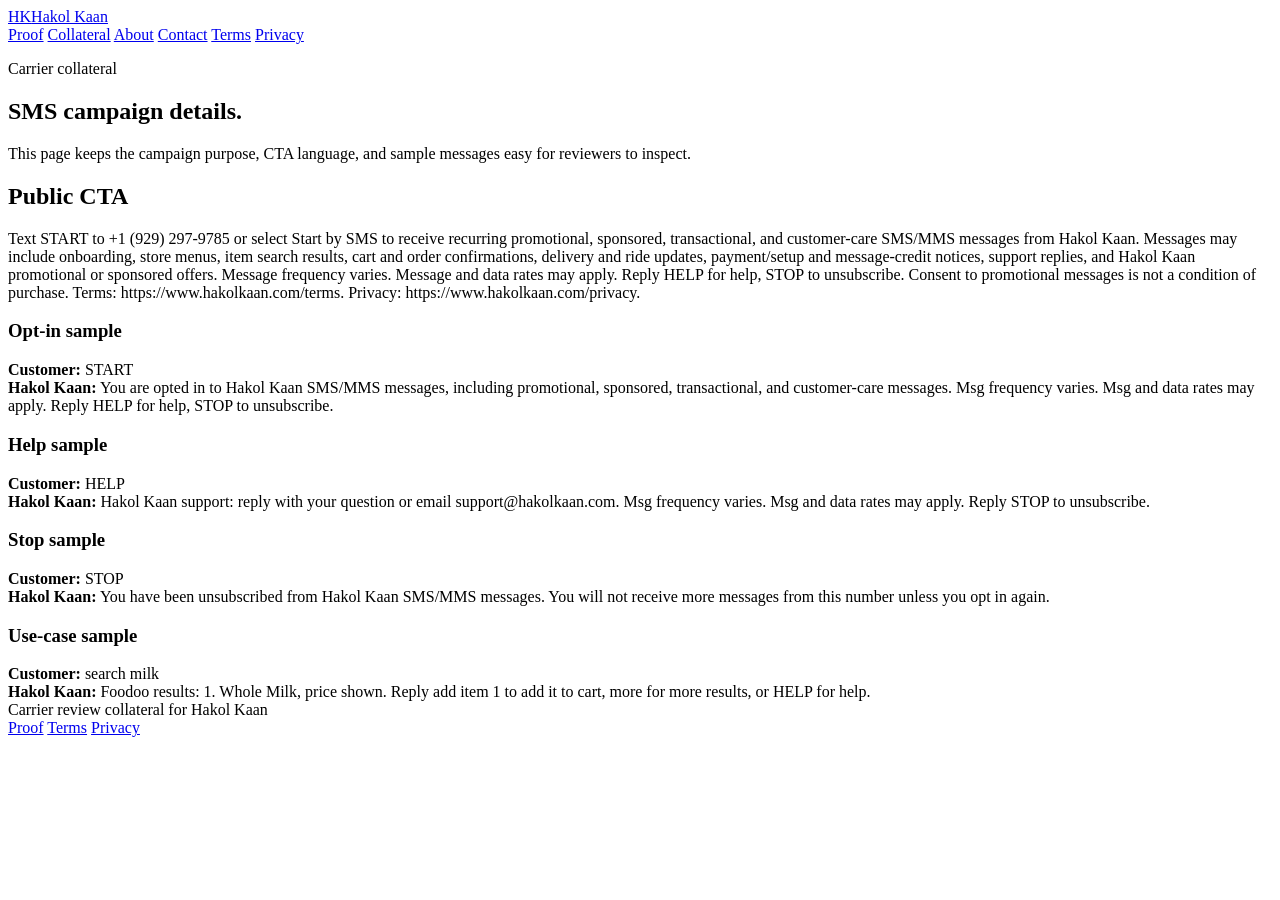
==== public/collateral/index.html @ 021a817e "Initial Hakol Kaan website" ====
<!doctype html>
<html lang="en">
<head>
  <meta charset="utf-8">
  <meta name="viewport" content="width=device-width, initial-scale=1">
  <title>Hakol Kaan Campaign Collateral</title>
  <meta name="description" content="SMS/MMS campaign collateral and consent language for Hakol Kaan.">
  <link rel="stylesheet" href="/assets/styles.css">
</head>
<body>
  <header class="site-header">
    <a class="brand" href="/"><span class="brand-mark">HK</span><span>Hakol Kaan</span></a>
    <nav class="nav" aria-label="Main navigation">
      <a href="/proof/">Proof</a>
      <a href="/collateral/">Collateral</a>
      <a href="/about/">About</a>
      <a href="/contact/">Contact</a>
      <a href="/terms/">Terms</a>
      <a href="/privacy/">Privacy</a>
    </nav>
  </header>

  <main class="page">
    <section class="page-title">
      <p class="kicker">Carrier collateral</p>
      <h1>SMS campaign details.</h1>
      <p class="lead">This page keeps the campaign purpose, CTA language, and sample messages easy for reviewers to inspect.</p>
    </section>

    <section class="section">
      <div class="legal-panel">
        <h2>Public CTA</h2>
        <p class="consent">
          Text START to +1 (929) 297-9785 or select Start by SMS to receive recurring promotional, sponsored, transactional, and customer-care SMS/MMS messages from Hakol Kaan. Messages may include onboarding, store menus, item search results, cart and order confirmations, delivery and ride updates, payment/setup and message-credit notices, support replies, and Hakol Kaan promotional or sponsored offers. Message frequency varies. Message and data rates may apply. Reply HELP for help, STOP to unsubscribe. Consent to promotional messages is not a condition of purchase. Terms: https://www.hakolkaan.com/terms. Privacy: https://www.hakolkaan.com/privacy.
        </p>
      </div>
    </section>

    <section class="section grid two">
      <article class="message-card">
        <h3>Opt-in sample</h3>
        <div class="bubble"><strong>Customer:</strong> START</div>
        <div class="bubble"><strong>Hakol Kaan:</strong> You are opted in to Hakol Kaan SMS/MMS messages, including promotional, sponsored, transactional, and customer-care messages. Msg frequency varies. Msg and data rates may apply. Reply HELP for help, STOP to unsubscribe.</div>
      </article>
      <article class="message-card">
        <h3>Help sample</h3>
        <div class="bubble"><strong>Customer:</strong> HELP</div>
        <div class="bubble"><strong>Hakol Kaan:</strong> Hakol Kaan support: reply with your question or email support@hakolkaan.com. Msg frequency varies. Msg and data rates may apply. Reply STOP to unsubscribe.</div>
      </article>
      <article class="message-card">
        <h3>Stop sample</h3>
        <div class="bubble"><strong>Customer:</strong> STOP</div>
        <div class="bubble"><strong>Hakol Kaan:</strong> You have been unsubscribed from Hakol Kaan SMS/MMS messages. You will not receive more messages from this number unless you opt in again.</div>
      </article>
      <article class="message-card">
        <h3>Use-case sample</h3>
        <div class="bubble"><strong>Customer:</strong> search milk</div>
        <div class="bubble"><strong>Hakol Kaan:</strong> Foodoo results: 1. Whole Milk, price shown. Reply add item 1 to add it to cart, more for more results, or HELP for help.</div>
      </article>
    </section>
  </main>

  <footer class="site-footer">
    <div class="footer-inner">
      <span>Carrier review collateral for Hakol Kaan</span>
      <nav aria-label="Footer navigation">
        <a href="/proof/">Proof</a>
        <a href="/terms/">Terms</a>
        <a href="/privacy/">Privacy</a>
      </nav>
    </div>
  </footer>
</body>
</html>
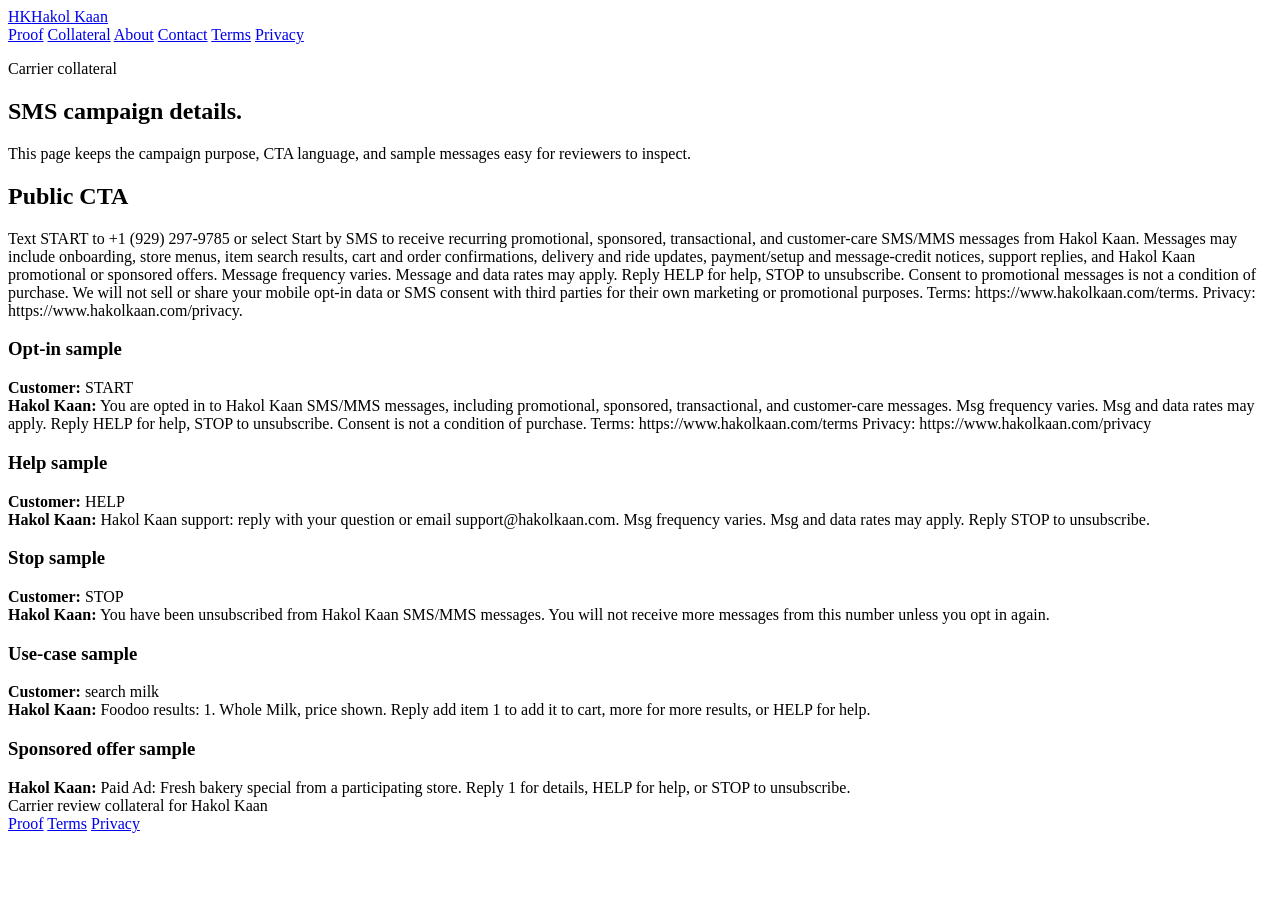
==== commit 0aff951e: "Tighten SMS and sponsored ads compliance" ====
--- a/public/collateral/index.html
+++ b/public/collateral/index.html
@@ -31,7 +31,7 @@
       <div class="legal-panel">
         <h2>Public CTA</h2>
         <p class="consent">
-          Text START to +1 (929) 297-9785 or select Start by SMS to receive recurring promotional, sponsored, transactional, and customer-care SMS/MMS messages from Hakol Kaan. Messages may include onboarding, store menus, item search results, cart and order confirmations, delivery and ride updates, payment/setup and message-credit notices, support replies, and Hakol Kaan promotional or sponsored offers. Message frequency varies. Message and data rates may apply. Reply HELP for help, STOP to unsubscribe. Consent to promotional messages is not a condition of purchase. Terms: https://www.hakolkaan.com/terms. Privacy: https://www.hakolkaan.com/privacy.
+          Text START to +1 (929) 297-9785 or select Start by SMS to receive recurring promotional, sponsored, transactional, and customer-care SMS/MMS messages from Hakol Kaan. Messages may include onboarding, store menus, item search results, cart and order confirmations, delivery and ride updates, payment/setup and message-credit notices, support replies, and Hakol Kaan promotional or sponsored offers. Message frequency varies. Message and data rates may apply. Reply HELP for help, STOP to unsubscribe. Consent to promotional messages is not a condition of purchase. We will not sell or share your mobile opt-in data or SMS consent with third parties for their own marketing or promotional purposes. Terms: https://www.hakolkaan.com/terms. Privacy: https://www.hakolkaan.com/privacy.
         </p>
       </div>
     </section>
@@ -40,7 +40,7 @@
       <article class="message-card">
         <h3>Opt-in sample</h3>
         <div class="bubble"><strong>Customer:</strong> START</div>
-        <div class="bubble"><strong>Hakol Kaan:</strong> You are opted in to Hakol Kaan SMS/MMS messages, including promotional, sponsored, transactional, and customer-care messages. Msg frequency varies. Msg and data rates may apply. Reply HELP for help, STOP to unsubscribe.</div>
+        <div class="bubble"><strong>Hakol Kaan:</strong> You are opted in to Hakol Kaan SMS/MMS messages, including promotional, sponsored, transactional, and customer-care messages. Msg frequency varies. Msg and data rates may apply. Reply HELP for help, STOP to unsubscribe. Consent is not a condition of purchase. Terms: https://www.hakolkaan.com/terms Privacy: https://www.hakolkaan.com/privacy</div>
       </article>
       <article class="message-card">
         <h3>Help sample</h3>
@@ -57,6 +57,10 @@
         <div class="bubble"><strong>Customer:</strong> search milk</div>
         <div class="bubble"><strong>Hakol Kaan:</strong> Foodoo results: 1. Whole Milk, price shown. Reply add item 1 to add it to cart, more for more results, or HELP for help.</div>
       </article>
+      <article class="message-card">
+        <h3>Sponsored offer sample</h3>
+        <div class="bubble"><strong>Hakol Kaan:</strong> Paid Ad: Fresh bakery special from a participating store. Reply 1 for details, HELP for help, or STOP to unsubscribe.</div>
+      </article>
     </section>
   </main>
 
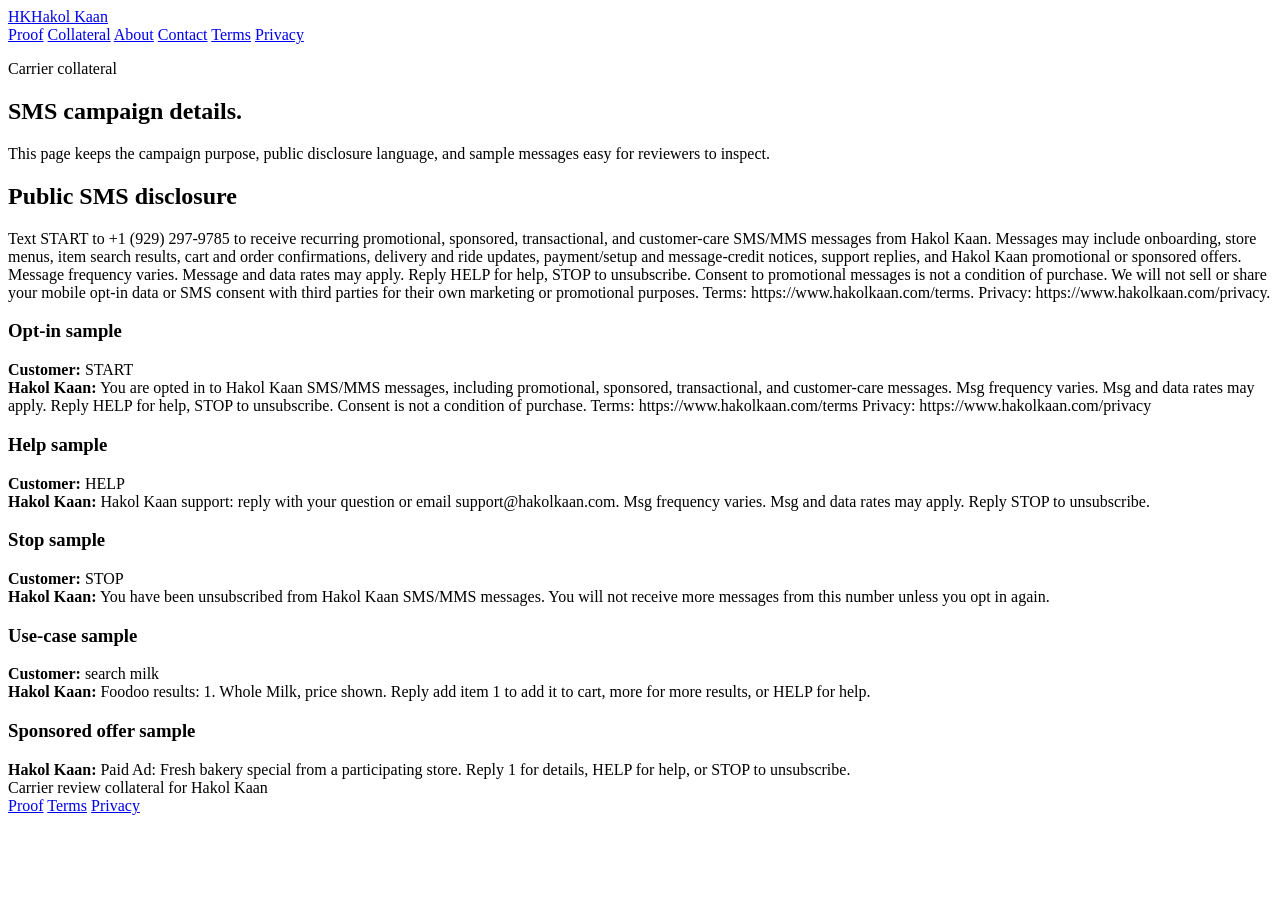
==== commit 8a08f15f: "Remove homepage Start by SMS CTA" ====
--- a/public/collateral/index.html
+++ b/public/collateral/index.html
@@ -24,14 +24,14 @@
     <section class="page-title">
       <p class="kicker">Carrier collateral</p>
       <h1>SMS campaign details.</h1>
-      <p class="lead">This page keeps the campaign purpose, CTA language, and sample messages easy for reviewers to inspect.</p>
+      <p class="lead">This page keeps the campaign purpose, public disclosure language, and sample messages easy for reviewers to inspect.</p>
     </section>
 
     <section class="section">
       <div class="legal-panel">
-        <h2>Public CTA</h2>
+        <h2>Public SMS disclosure</h2>
         <p class="consent">
-          Text START to +1 (929) 297-9785 or select Start by SMS to receive recurring promotional, sponsored, transactional, and customer-care SMS/MMS messages from Hakol Kaan. Messages may include onboarding, store menus, item search results, cart and order confirmations, delivery and ride updates, payment/setup and message-credit notices, support replies, and Hakol Kaan promotional or sponsored offers. Message frequency varies. Message and data rates may apply. Reply HELP for help, STOP to unsubscribe. Consent to promotional messages is not a condition of purchase. We will not sell or share your mobile opt-in data or SMS consent with third parties for their own marketing or promotional purposes. Terms: https://www.hakolkaan.com/terms. Privacy: https://www.hakolkaan.com/privacy.
+          Text START to +1 (929) 297-9785 to receive recurring promotional, sponsored, transactional, and customer-care SMS/MMS messages from Hakol Kaan. Messages may include onboarding, store menus, item search results, cart and order confirmations, delivery and ride updates, payment/setup and message-credit notices, support replies, and Hakol Kaan promotional or sponsored offers. Message frequency varies. Message and data rates may apply. Reply HELP for help, STOP to unsubscribe. Consent to promotional messages is not a condition of purchase. We will not sell or share your mobile opt-in data or SMS consent with third parties for their own marketing or promotional purposes. Terms: https://www.hakolkaan.com/terms. Privacy: https://www.hakolkaan.com/privacy.
         </p>
       </div>
     </section>
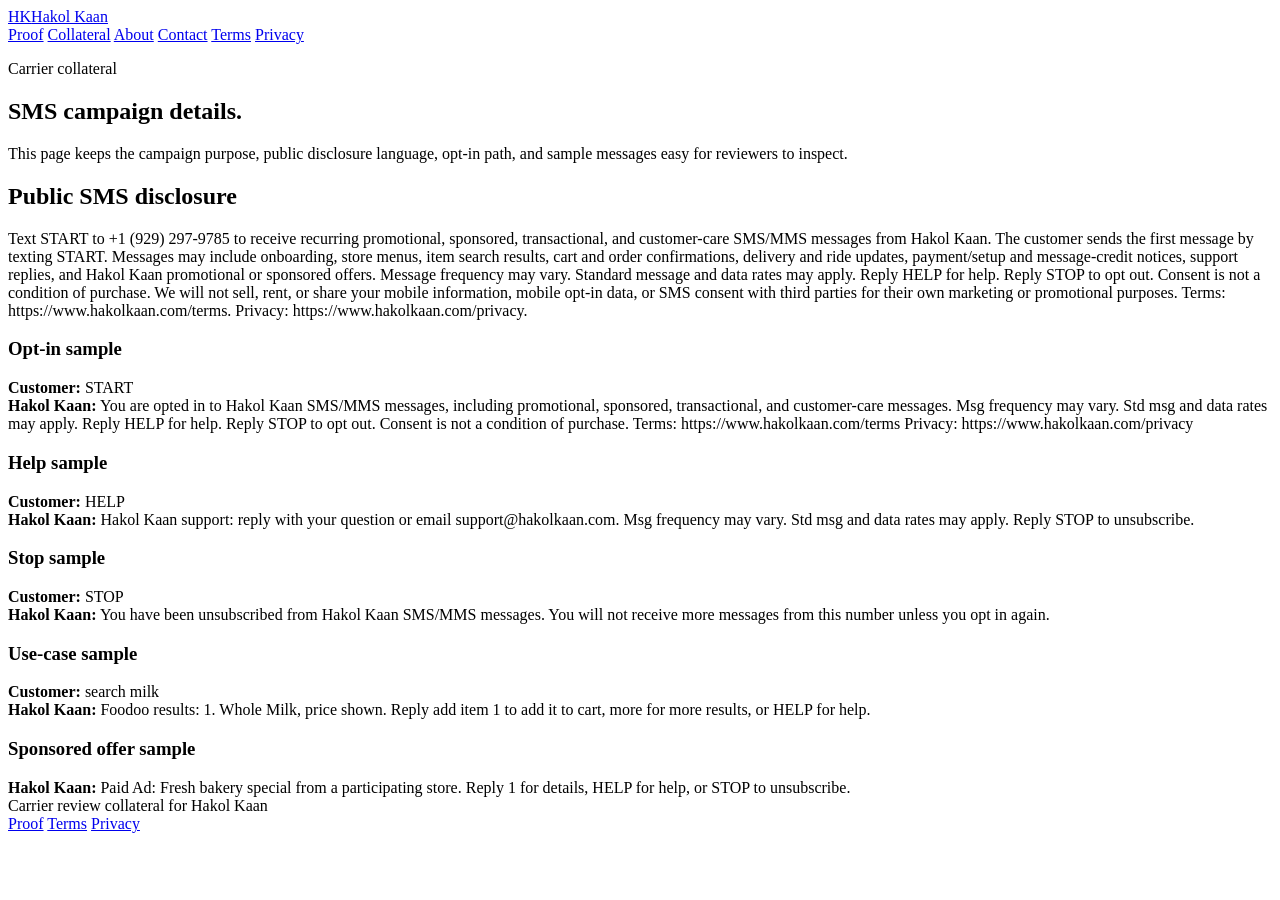
==== commit 6201a226: "Tighten SMS compliance language" ====
--- a/public/collateral/index.html
+++ b/public/collateral/index.html
@@ -24,14 +24,14 @@
     <section class="page-title">
       <p class="kicker">Carrier collateral</p>
       <h1>SMS campaign details.</h1>
-      <p class="lead">This page keeps the campaign purpose, public disclosure language, and sample messages easy for reviewers to inspect.</p>
+      <p class="lead">This page keeps the campaign purpose, public disclosure language, opt-in path, and sample messages easy for reviewers to inspect.</p>
     </section>
 
     <section class="section">
       <div class="legal-panel">
         <h2>Public SMS disclosure</h2>
         <p class="consent">
-          Text START to +1 (929) 297-9785 to receive recurring promotional, sponsored, transactional, and customer-care SMS/MMS messages from Hakol Kaan. Messages may include onboarding, store menus, item search results, cart and order confirmations, delivery and ride updates, payment/setup and message-credit notices, support replies, and Hakol Kaan promotional or sponsored offers. Message frequency varies. Message and data rates may apply. Reply HELP for help, STOP to unsubscribe. Consent to promotional messages is not a condition of purchase. We will not sell or share your mobile opt-in data or SMS consent with third parties for their own marketing or promotional purposes. Terms: https://www.hakolkaan.com/terms. Privacy: https://www.hakolkaan.com/privacy.
+          Text START to +1 (929) 297-9785 to receive recurring promotional, sponsored, transactional, and customer-care SMS/MMS messages from Hakol Kaan. The customer sends the first message by texting START. Messages may include onboarding, store menus, item search results, cart and order confirmations, delivery and ride updates, payment/setup and message-credit notices, support replies, and Hakol Kaan promotional or sponsored offers. Message frequency may vary. Standard message and data rates may apply. Reply HELP for help. Reply STOP to opt out. Consent is not a condition of purchase. We will not sell, rent, or share your mobile information, mobile opt-in data, or SMS consent with third parties for their own marketing or promotional purposes. Terms: https://www.hakolkaan.com/terms. Privacy: https://www.hakolkaan.com/privacy.
         </p>
       </div>
     </section>
@@ -40,12 +40,12 @@
       <article class="message-card">
         <h3>Opt-in sample</h3>
         <div class="bubble"><strong>Customer:</strong> START</div>
-        <div class="bubble"><strong>Hakol Kaan:</strong> You are opted in to Hakol Kaan SMS/MMS messages, including promotional, sponsored, transactional, and customer-care messages. Msg frequency varies. Msg and data rates may apply. Reply HELP for help, STOP to unsubscribe. Consent is not a condition of purchase. Terms: https://www.hakolkaan.com/terms Privacy: https://www.hakolkaan.com/privacy</div>
+        <div class="bubble"><strong>Hakol Kaan:</strong> You are opted in to Hakol Kaan SMS/MMS messages, including promotional, sponsored, transactional, and customer-care messages. Msg frequency may vary. Std msg and data rates may apply. Reply HELP for help. Reply STOP to opt out. Consent is not a condition of purchase. Terms: https://www.hakolkaan.com/terms Privacy: https://www.hakolkaan.com/privacy</div>
       </article>
       <article class="message-card">
         <h3>Help sample</h3>
         <div class="bubble"><strong>Customer:</strong> HELP</div>
-        <div class="bubble"><strong>Hakol Kaan:</strong> Hakol Kaan support: reply with your question or email support@hakolkaan.com. Msg frequency varies. Msg and data rates may apply. Reply STOP to unsubscribe.</div>
+        <div class="bubble"><strong>Hakol Kaan:</strong> Hakol Kaan support: reply with your question or email support@hakolkaan.com. Msg frequency may vary. Std msg and data rates may apply. Reply STOP to unsubscribe.</div>
       </article>
       <article class="message-card">
         <h3>Stop sample</h3>
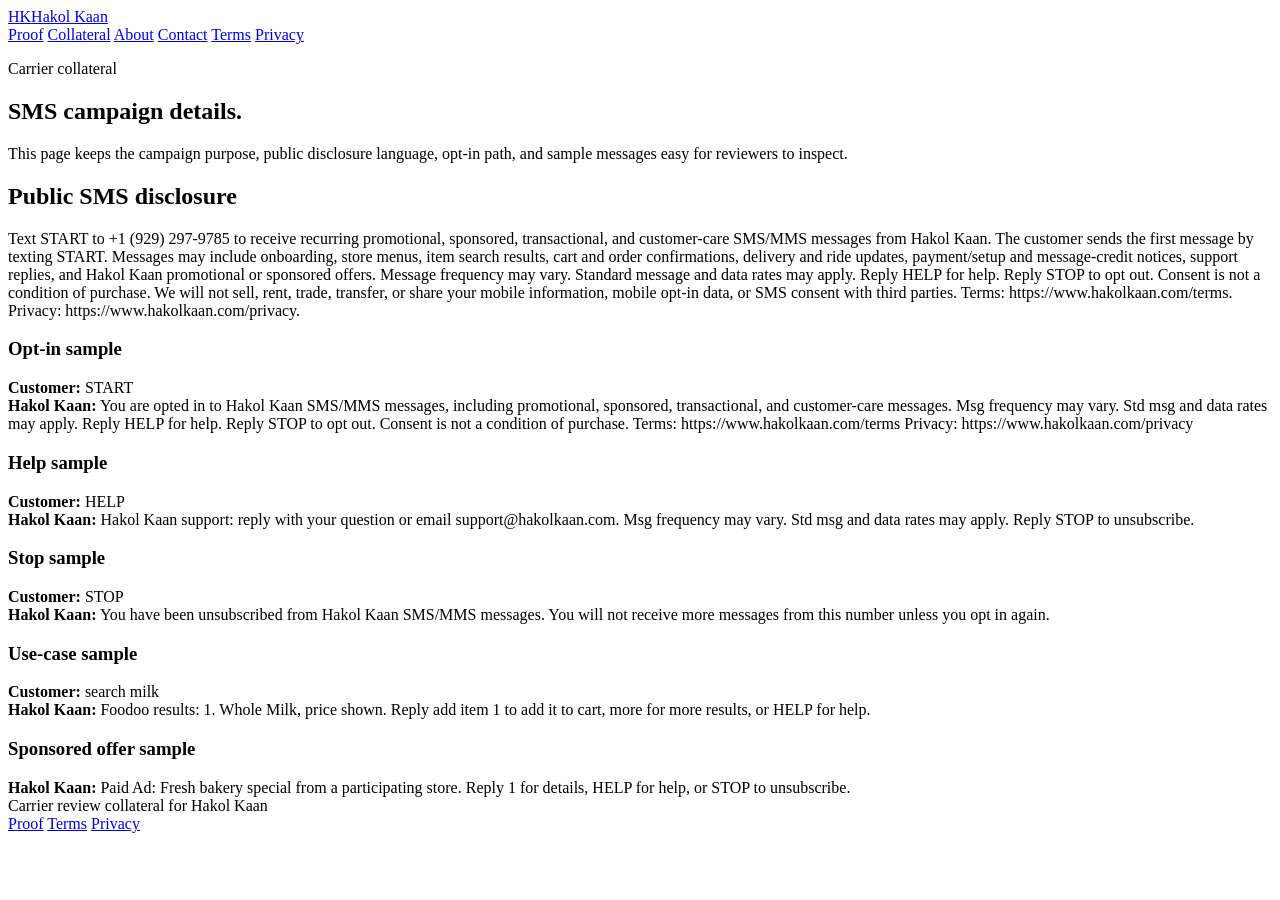
==== commit 6beed185: "Tighten SMS compliance language" ====
--- a/public/collateral/index.html
+++ b/public/collateral/index.html
@@ -31,7 +31,7 @@
       <div class="legal-panel">
         <h2>Public SMS disclosure</h2>
         <p class="consent">
-          Text START to +1 (929) 297-9785 to receive recurring promotional, sponsored, transactional, and customer-care SMS/MMS messages from Hakol Kaan. The customer sends the first message by texting START. Messages may include onboarding, store menus, item search results, cart and order confirmations, delivery and ride updates, payment/setup and message-credit notices, support replies, and Hakol Kaan promotional or sponsored offers. Message frequency may vary. Standard message and data rates may apply. Reply HELP for help. Reply STOP to opt out. Consent is not a condition of purchase. We will not sell, rent, or share your mobile information, mobile opt-in data, or SMS consent with third parties for their own marketing or promotional purposes. Terms: https://www.hakolkaan.com/terms. Privacy: https://www.hakolkaan.com/privacy.
+          Text START to +1 (929) 297-9785 to receive recurring promotional, sponsored, transactional, and customer-care SMS/MMS messages from Hakol Kaan. The customer sends the first message by texting START. Messages may include onboarding, store menus, item search results, cart and order confirmations, delivery and ride updates, payment/setup and message-credit notices, support replies, and Hakol Kaan promotional or sponsored offers. Message frequency may vary. Standard message and data rates may apply. Reply HELP for help. Reply STOP to opt out. Consent is not a condition of purchase. We will not sell, rent, trade, transfer, or share your mobile information, mobile opt-in data, or SMS consent with third parties. Terms: https://www.hakolkaan.com/terms. Privacy: https://www.hakolkaan.com/privacy.
         </p>
       </div>
     </section>
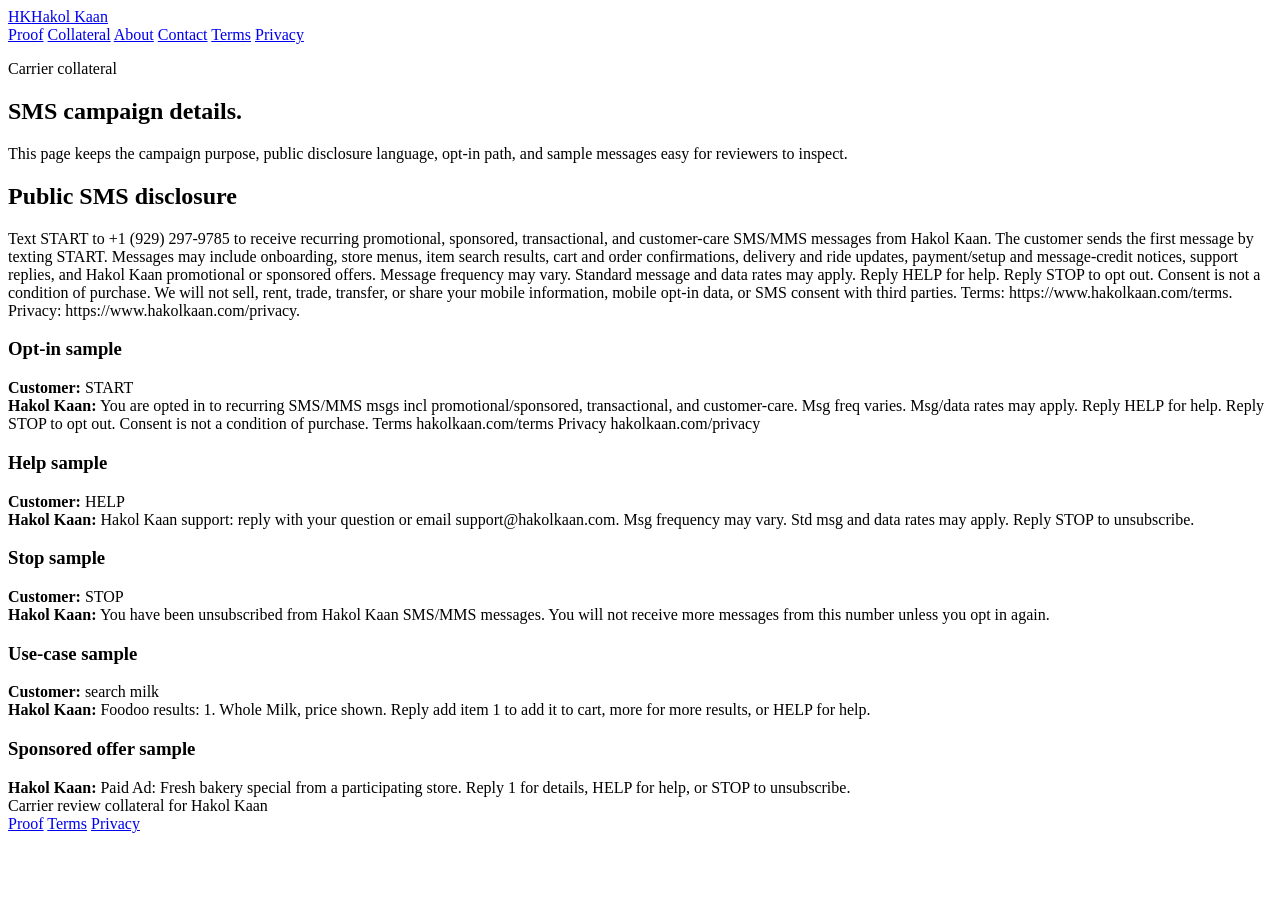
==== commit eb755ef9: "Update opt-in confirmation message" ====
--- a/public/collateral/index.html
+++ b/public/collateral/index.html
@@ -40,7 +40,7 @@
       <article class="message-card">
         <h3>Opt-in sample</h3>
         <div class="bubble"><strong>Customer:</strong> START</div>
-        <div class="bubble"><strong>Hakol Kaan:</strong> You are opted in to Hakol Kaan SMS/MMS messages, including promotional, sponsored, transactional, and customer-care messages. Msg frequency may vary. Std msg and data rates may apply. Reply HELP for help. Reply STOP to opt out. Consent is not a condition of purchase. Terms: https://www.hakolkaan.com/terms Privacy: https://www.hakolkaan.com/privacy</div>
+        <div class="bubble"><strong>Hakol Kaan:</strong> You are opted in to recurring SMS/MMS msgs incl promotional/sponsored, transactional, and customer-care. Msg freq varies. Msg/data rates may apply. Reply HELP for help. Reply STOP to opt out. Consent is not a condition of purchase. Terms hakolkaan.com/terms Privacy hakolkaan.com/privacy</div>
       </article>
       <article class="message-card">
         <h3>Help sample</h3>
